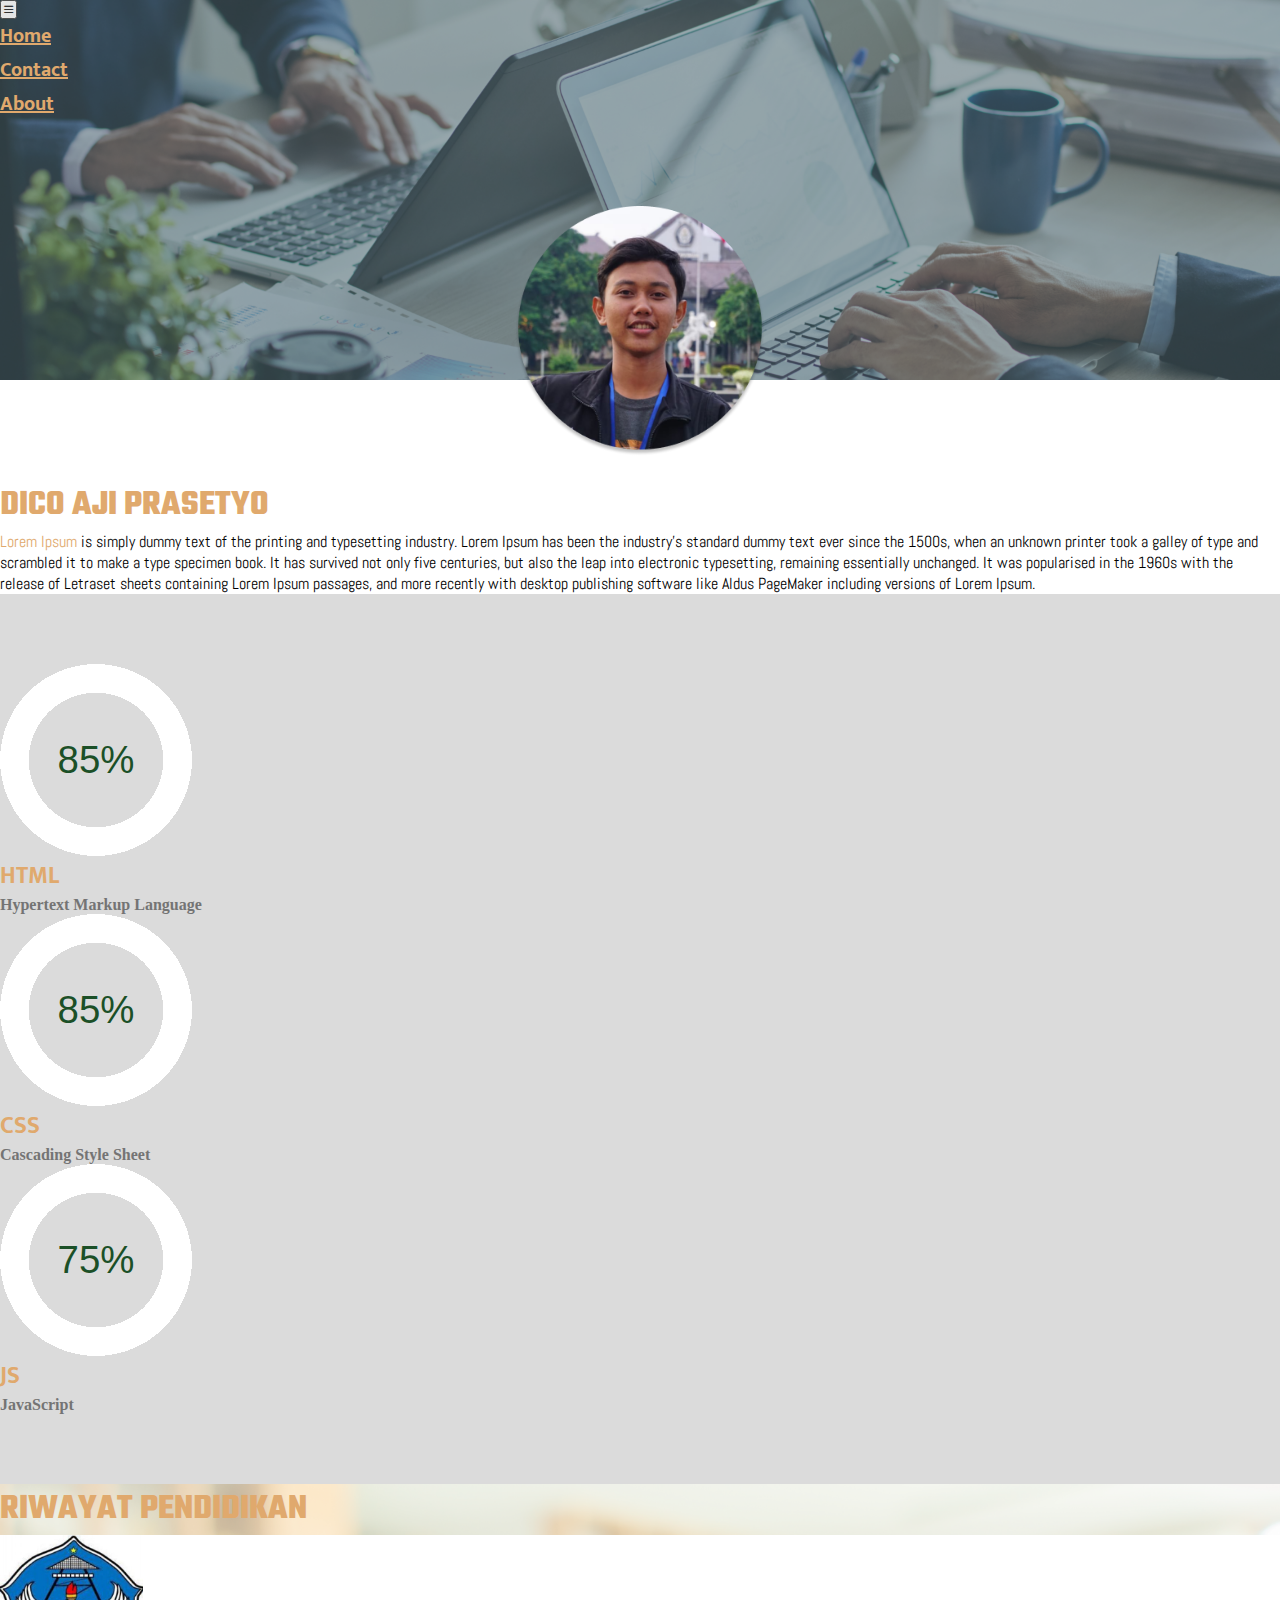
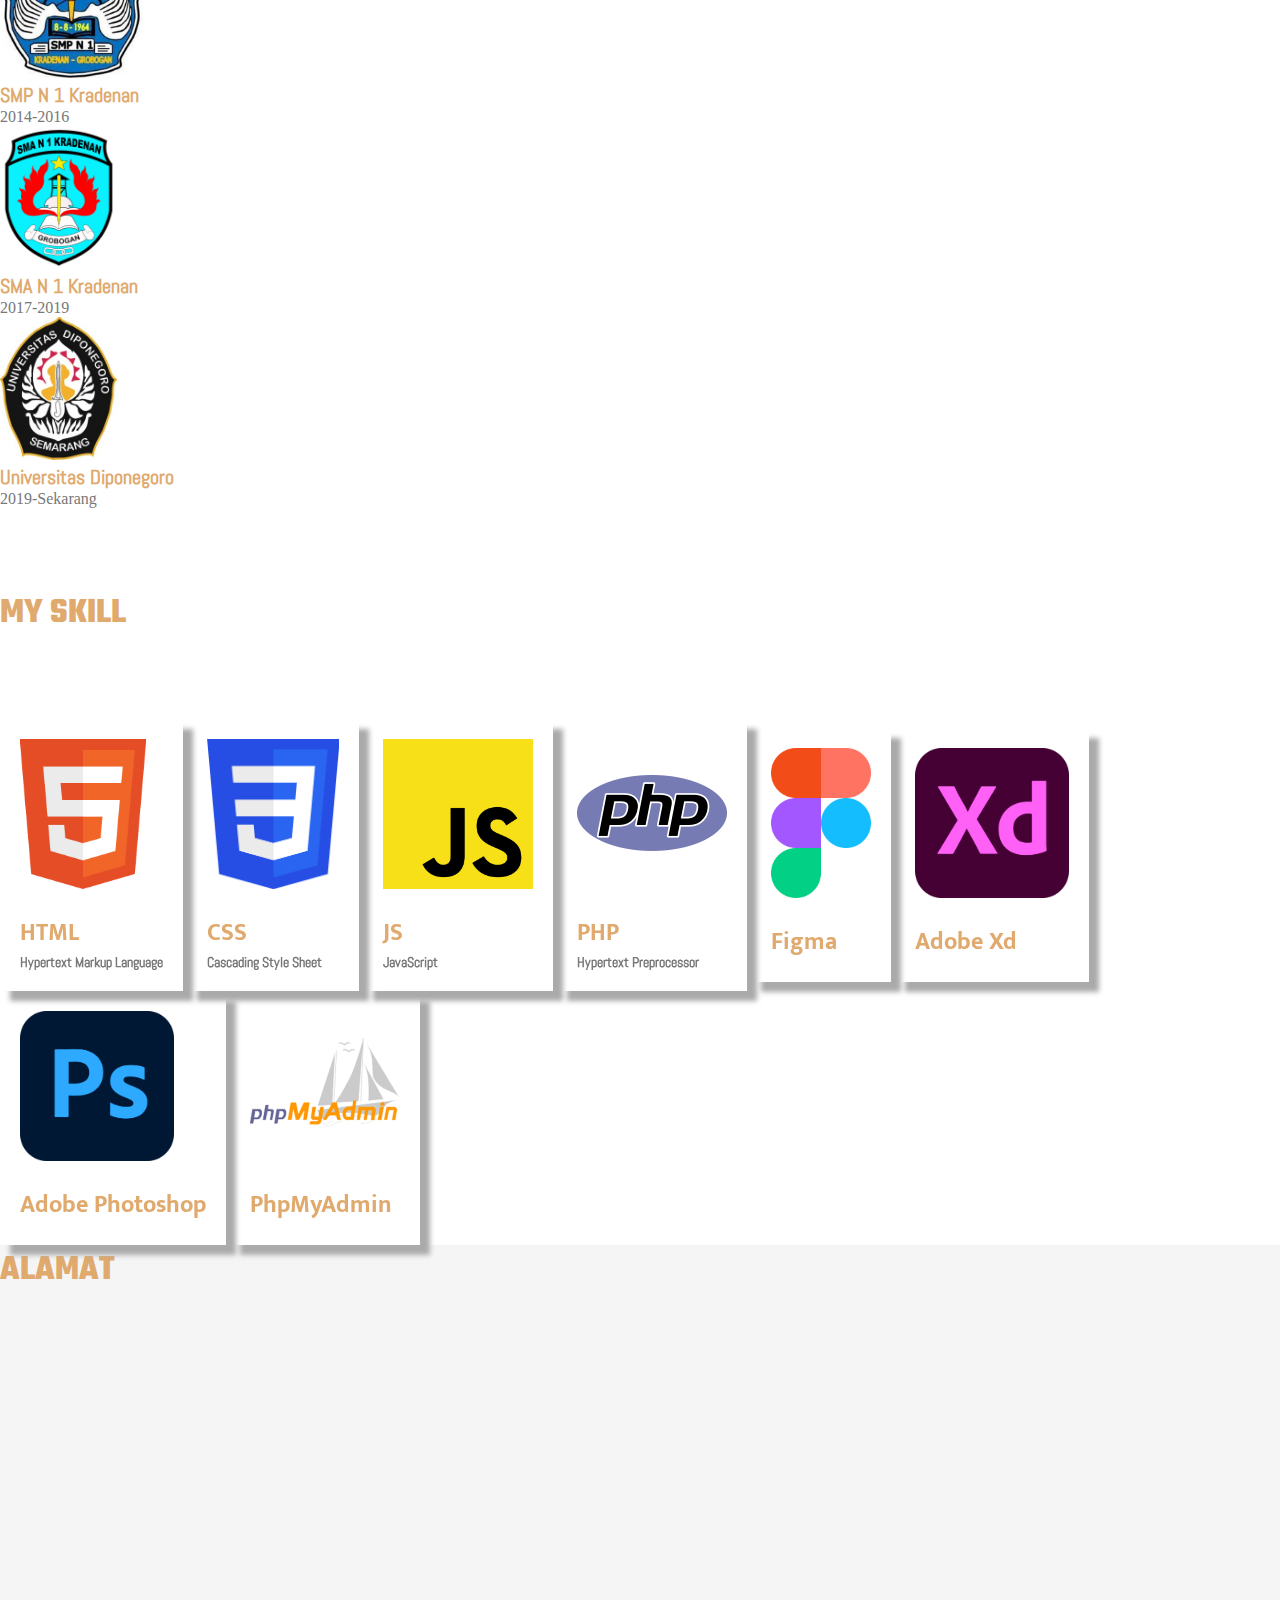
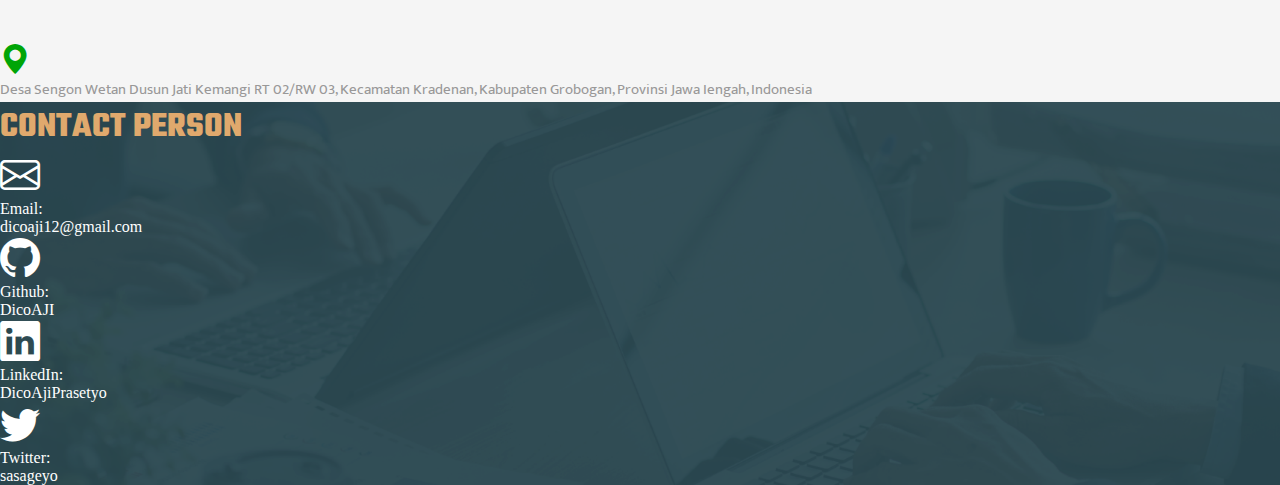
==== index.html @ 67d31e4f "add file" ====
<!DOCTYPE html>
<html lang="en">
  <head>
    <meta charset="UTF-8" />
    <meta http-equiv="X-UA-Compatible" content="IE=edge" />
    <meta name="viewport" content="width=device-width, initial-scale=1.0" />
    <title>PortFolio || Dico Aji Prasetyo</title>
    <link rel="stylesheet" href="style.css" />
    <!-- CSS only -->
    <link
      href="https://cdn.jsdelivr.net/npm/bootstrap@5.1.3/dist/css/bootstrap.min.css"
      rel="stylesheet"
      integrity="sha384-1BmE4kWBq78iYhFldvKuhfTAU6auU8tT94WrHftjDbrCEXSU1oBoqyl2QvZ6jIW3"
      crossorigin="anonymous"
    />
    <link rel="preconnect" href="https://fonts.googleapis.com" />
    <link rel="preconnect" href="https://fonts.gstatic.com" crossorigin />
    <link
      href="https://fonts.googleapis.com/css2?family=Abel&family=Mukta:wght@400;600;700;800&family=Teko:wght@300;400;500;600;700&display=swap"
      rel="stylesheet"
    />
    <link rel="shortcut icon" href="image/gambarprofile.png" type="image/x-icon" />
    <link
      rel="stylesheet"
      href="https://cdn.jsdelivr.net/npm/bootstrap-icons@1.7.2/font/bootstrap-icons.css"
    />
  </head>
  <body>
    

    <header>
      <nav class="navbar  navbar-expand-lg navbar-light">
        <div class="container">
          <a class="navbar-brand" href="#"></a>
          <button
            class="navbar-toggler"
            type="button"
            data-bs-toggle="collapse"
            data-bs-target="#navbarNav"
            aria-controls="navbarNav"
            aria-expanded="true"
            aria-label="Toggle navigation"
          >
            <span class=""><i class="bi bi-list"></i></span>
          </button>
          <div
            class="collapse navbar-collapse justify-content-end"
            id="navbarNav"
          >
            <ul class="navbar-nav">
              <li class="nav-item">
                <a class="nav-link" href="#">Home</a>
              </li>
              <li class="nav-item">
                <a class="nav-link" href="">Contact</a>
              </li>
              <li class="nav-item">
                <a class="nav-link" href="#">About</a>
              </li>
            </ul>
          </div>
        </div>
      </nav>
      <!-- profile -->
      <div class="container foto profile">
        <div class="profile">
          <img class="mx-auto" src="image/gambarprofile.png" alt="" />
        </div>
      </div>
    </header>

    <div class="container nama text-center">
      <h2 class="mt-lg-5 mt-md-4 mt-sm-3">DICO AJI PRASETYO</h2>
      <div class="container mb-lg-5 mb-md-4 mb-sm-3">
        <p>
          <span> Lorem Ipsum </span>is simply dummy text of the printing and
          typesetting industry. Lorem Ipsum has been the industry's standard
          dummy text ever since the 1500s, when an unknown printer took a galley
          of type and scrambled it to make a type specimen book. It has survived
          not only five centuries, but also the leap into electronic
          typesetting, remaining essentially unchanged. It was popularised in
          the 1960s with the release of Letraset sheets containing Lorem Ipsum
          passages, and more recently with desktop publishing software like
          Aldus PageMaker including versions of Lorem Ipsum.
        </p>
      </div>
    </div>

    <!-- persentasi -->
    <div class="persen">
      <div class="container px-4">
        <div class="row">

          <div class="col ">
            <div class="p-3 kotak  d-flex align-items-center" style="flex-direction: column;">
              <div
                class="phtml mb-4"
                role="progressbar"
                aria-valuenow="90"
                aria-valuemin="0"
                aria-valuemax="100"
                style="--value: 85"
              ></div>

              <div class="content text-center">
                <span>HTML</span>
                <p>Hypertext Markup Language</p>
              </div>
            </div>
          </div>
          <div class="col "> 
            <div class="p-3 kotak  d-flex align-items-center" > 
              <div
              class="phtml mb-4"
              role="progressbar"
              aria-valuenow="90"
              aria-valuemin="0"
              aria-valuemax="100"
              style="--value: 85"
            ></div>
            <div class="content text-center">
              <span>CSS</span>
              <p>Cascading Style Sheet</p>
            </div>
            </div>
          </div>
          <div class="col ">
            <div class="p-3 kotak  d-flex align-items-center">
              <div
              class="phtml mb-4"
              role="progressbar"
              aria-valuenow="90"
              aria-valuemin="0"
              aria-valuemax="100"
              style="--value: 75"
            ></div> 
            <div class="content text-center">
              <span>JS</span>
              <p>JavaScript</p>
            </div>
            </div>
          </div>
        </div>
        </div>
      </div>

      <!-- besar persen di --value -->
    </div>

    <!-- riwayat pendidikan -->
    <div class="pendidikan">
      <div class="container text-center">
        <h2 class="pt-5">RIWAYAT PENDIDIKAN</h2>
      </div>
      <div class="container mt-5">
        <div class="container">
          <div class="row g-4 sekolahan">
            <div class="col-lg-4 col-md-6 col-sm-12">
              <a href="">
                <div class="p-5 sekolah border text-center">
                  <img src="image/smp.jpeg" style="height: 143px" alt="" />
                  <br />
                  <span class="d-block mt-4">SMP N 1 Kradenan</span>
                  <p>2014-2016</p>
                </div>
              </a>
            </div>
            <div class="col-lg-4 col-md-6 col-sm-12">
              <a href="https://smansakradenan.sch.id/">
                <div class="p-5 sekolah border text-center">
                  <img src="image/sma.png" style="height: 143px" alt="" />
                  <br />
                  <span class="d-block mt-4">SMA N 1 Kradenan</span>
                  <p>2017-2019</p>
                </div>
              </a>
            </div>
            <div class="col-lg-4 col-md-6 col-sm-12">
              <a href="https://www.undip.ac.id/language/en/home/">
                <div class="p-5 mb-5 sekolah border text-center">
                  <img
                    src="image/Logo_UNDIP.jpg"
                    style="height: 143px"
                    alt=""
                  />
                  <br />
                  <span class="d-block mt-4">Universitas Diponegoro</span>
                  <p>2019-Sekarang</p>
                </div>
              </a>
            </div>
          </div>
        </div>
      </div>
    </div>

    <!-- skill -->

    <div class="skill">
      <div class="header text-center">
        <h2 style="padding-top: 80px; padding-bottom: 80px">MY SKILL</h2>
        <div class="container">
          <div class="row g-3 kolomskills">
            <div
              class="col-lg-3 col-md-6 col-sm-6 wobble-top-on-hover kolomskill"
            >
              <img src="image/html.png" style="height: 150px" alt="" /> <br />
              <span>HTML</span>
              <p>Hypertext Markup Language</p>
            </div>
            <div
              class="col-lg-3 col-md-6 col-sm-6 wobble-top-on-hover kolomskill"
            >
              <img src="image/css.png" style="height: 150px" alt="" /><br />
              <span>CSS</span>
              <p>Cascading Style Sheet</p>
            </div>
            <div
              class="col-lg-3 col-md-6 col-sm-6 wobble-top-on-hover kolomskill"
            >
              <img src="image/js.png" style="height: 150px" alt="" /><br />
              <span>JS</span>
              <p>JavaScript</p>
            </div>
            <div
              class="col-lg-3 col-md-6 col-sm-6 wobble-top-on-hover kolomskill"
            >
              <img src="image/php.png" style="height: 150px" alt="" /><br />
              <span>PHP</span>
              <p>Hypertext Preprocessor</p>
            </div>
            <div
              class="col-lg-3 col-md-6 col-sm-6 wobble-top-on-hover kolomskill"
            >
              <img src="image/figma.png" style="height: 150px" alt="" /><br />
              <span>Figma</span>
              <p></p>
            </div>
            <div
              class="col-lg-3 col-md-6 col-sm-6 wobble-top-on-hover kolomskill"
            >
              <img src="image/xd.png" style="height: 150px" alt="" /><br />
              <span>Adobe Xd</span>
              <p></p>
            </div>
            <div
              class="col-lg-3 col-md-6 col-sm-6 wobble-top-on-hover kolomskill"
            >
              <img src="image/ps.png" style="height: 150px" alt="" /><br />
              <span>Adobe Photoshop</span>
              <p></p>
            </div>
            <div
              class="col-lg-3 col-md-6 col-sm-6 wobble-top-on-hover kolomskill"
            >
              <img src="image/phpmyadmin.png" style="height: 150px" alt="" />
              <br />
              <span>PhpMyAdmin</span>
              <p></p>
            </div>
          </div>
        </div>
      </div>
    </div>

    <!-- alamat -->
    <div class="alamat mt-5 py-5">
      <div class="header-alamat text-center">
        <h2 class="pt-3 mx-auto mb-5">ALAMAT</h2>
      </div>
      <div class="container">
        <div class="row">
          <div class="col-lg-6 col-md-6 col-sm-12 justify-content-end">
            <div class="justify-content-end">
              <div class="mapouter justify-content-end">
                <div class="gmap_canvas">
                  <iframe
                    id="gmap_canvas"
                    src="https://maps.google.com/maps?q=sengon%20wetan,%20kradenan&t=&z=13&ie=UTF8&iwloc=&output=embed"
                    frameborder="0"
                    scrolling="no"
                    marginheight="0"
                    marginwidth="0"
                  ></iframe
                  ><a
                    href="https://www.whatismyip-address.com/divi-discount/"
                  ></a
                  ><br /><style>
                    .mapouter {
                      position: relative;
                      /* text-align: right; */
                      /* height: 343px;
                      width: 526px; */
                    }
                  </style>
                  <style>
                    /* .gmap_canvas {
                      overflow: hidden;
                      background: none !important;
                      height: 343px;
                      width: 526px;
                    } */
                  </style>
                </div>
              </div>
            </div>
          </div>
          <div class="col">
            <div class="">
              <i class="bi bi-geo-alt-fill"></i>
              <p>
                Desa Sengon Wetan Dusun Jati Kemangi RT 02/RW 03, Kecamatan
                Kradenan, Kabupaten Grobogan, Provinsi Jawa Iengah, Indonesia
              </p>
            </div>
          </div>
        </div>
      </div>
    </div>

    <!-- footer -->
    <footer>
      <div class="header text-center pb-5">
        <h2 class="pt-lg-5 pt-md-4 pt-sm-2 contact">CONTACT PERSON</h2>
        <div class="container mt-lg-5 mt-md-4 mt-sm-3">
          <div class="container mb-5">
            <div class="row">
              <div class="col-lg-3 col-sm-6">
                <div class="text-center">
                  <a href="https://mail.google.com/mail/u/0/#inbox"
                    ><i class="bi bi-envelope"></i><br />Email:
                    <br />
                    dicoaji12@gmail.com</a
                  >
                </div>
              </div>
              <div class="col-lg-3 col-sm-6">
                <div class="text-center">
                  <a href="https://github.com/DicoAji"
                    ><i class="bi bi-github"></i><br />
                    Github: <br />
                    DicoAJI
                  </a>
                </div>
              </div>
              <div class="col-lg-3 col-sm-6">
                <div class="text-center">
                  <a
                    href="https://www.linkedin.com/in/dico-aji-prasetyo-154318223/"
                  >
                    <i class="bi bi-linkedin"></i><br />
                    LinkedIn: <br />DicoAjiPrasetyo</a
                  >
                </div>
              </div>
              <div class="col-lg-3 col-sm-6">
                <div class="icon text-center">
                  <a href="https://twitter.com/dicoajip">
                    <i class="bi bi-twitter"></i> <br />
                    Twitter: <br />sasageyo</a
                  >
                </div>
              </div>
            </div>
          </div>
        </div>
      </div>
    </footer>

    <!-- JavaScript Bundle with Popper -->
    <script
      src="https://cdn.jsdelivr.net/npm/bootstrap@5.1.3/dist/js/bootstrap.bundle.min.js"
      integrity="sha384-ka7Sk0Gln4gmtz2MlQnikT1wXgYsOg+OMhuP+IlRH9sENBO0LRn5q+8nbTov4+1p"
      crossorigin="anonymous"
    ></script>
  </body>
</html>
---- style.css ----
* {
  margin: 0;
  padding: 0;
}
a {
  color: black;
}

@import url("https://fonts.googleapis.com/css2?family=Abel&family=Mukta:wght@400;600;700;800&family=Teko:wght@300;400;500;600;700&display=swap");
@media (max-width: 768px) {
  .navbar-nav .nav-link {
    font-size: medium;
  }
  footer .header a {
    font-size: 20px;
  }
  header {
    height: 320px;
  }

  .profile img {
    width: 50%;
    height: 50%;
  }
}
@media (min-width: 1024px) {
  header {
    height: 380px;
  }
  iframe {
    width: 526px;
    height: 343px;
  }
}
@media (max-width: 425px) {
  iframe {
    width: 300px;
    height: 250px;
  }
}

header {
  background-image: url("image/bg.png");
  width: 100%;
  background-position: center;
  background-repeat: no-repeat;
  background-size: cover;
  /* height: 500px; */
  position: relative;
  top: 0;
}

.navbar {
  background: transparent;
}
.navbar ul li a {
  font-family: "Mukta", sans-serif;
  font-weight: 700;
  font-size: 20px;
  position: relative;
}
.nav-item a::before {
  border-radius: 2px;
  content: "";
  position: absolute;
  width: 0;
  height: 4px;
  bottom: 0;
  left: 0;
  background-color: #e0a96d;
  visibility: hidden;
  transition: all 0.5s ease-in-out;
}
.nav-item a:hover::before {
  visibility: visible;
  width: 100%;
}

.container .collapse .nav-item a {
  color: #e0a96d;
}
.container .collapse .nav-item a:hover {
  color: #e0a96d;
}
.navbar-brand {
  display: none;
}
.navbar {
  top: 0;
  z-index: 999;
}

.profile {
  display: flex;
  justify-content: center;
}

/* profile */
.profile img {
  /* border-radius: 500px; */
  width: 250px;
  height: 250px;
  background-repeat: no-repeat;
  z-index: 1;
  position: absolute;
  bottom: -20%;
  /* margin-top: 100px; */
}
.nama {
  padding-top: 100px;
}

h2 {
  font-family: "Teko", sans-serif;
  font-size: 36px;
  /* color: #455e4a; */
  color: #e0a96d;
}
.nama p {
  font-family: "Abel", sans-serif;
}
.nama p span {
  color: #e0a96d;
}

/* persentasi */
.persen {
  padding-top: 70px;
  padding-bottom: 70px;
  /* margin-bottom: 90px;
  margin-top: 90px; */
  background: #dbdbdb;
}
.persen .kotak {
  flex-direction: column;
}
.persen span {
  font-family: "Mukta", sans-serif;
  font-weight: 700;
  font-size: 24px;
  color: #e0a96d;
}
.persen p {
  font-weight: bold;
  color: #747474;
}
@keyframes growProgressBar {
  0%,
  33% {
    --pgPercentage: 0;
  }
  100% {
    --pgPercentage: var(--value);
  }
}

@property --pgPercentage {
  syntax: "<number>";
  inherits: false;
  initial-value: 0;
}

div[role="progressbar"] {
  --size: 12rem;
  --fg: #1b5027;
  --bg: rgb(255, 255, 255);
  /* --pgPercentage: var(--value); */
  animation: growProgressBar 3s 1 forwards;
  width: var(--size);
  height: var(--size);
  border-radius: 20%;
  display: grid;
  place-items: center;
  background: radial-gradient(
      /* atur besar bar */ closest-side,
      #dbdbdb 70%,
      transparent 0 99.9%,
      #dbdbdb 0
    ),
    conic-gradient(var(--fg) calc(var(--pgPercentage) * 1%), var(--bg) 0);
  font-family: Helvetica, Arial, sans-serif;
  font-size: calc(var(--size) / 5);
  color: var(--fg);
}

div[role="progressbar"]::before {
  counter-reset: percentage var(--value);
  content: counter(percentage) "%";
}

/* riwayat pendidikan */
.pendidikan {
  background-image: url("image/kelas.png");
  width: 100%;
  background-position: center;
  background-repeat: no-repeat;
  background-size: cover;
}
.pendidikan p {
  color: #787878;
}
.pendidikan h2 {
  font-family: "Teko", sans-serif;
  font-size: 36px;
}

.pendidikan .sekolah {
  background-color: white;
  cursor: pointer;
}

.pendidikan span {
  color: #e0a96d;
  font-family: "Abel", sans-serif;
  font-weight: 600;
  font-size: 20px;
}

.sekolahan a {
  text-decoration: none;
  color: #1d3c45;
}

.sekolah:hover {
  transform: translateY(-20px);
  transition: transform 250ms;
  color: #1d3c45;
}

/* skill */
/* .skill {
  background: #eaeaea;
} */
.skill .kolomskill span {
  color: #e0a96d;
  font-family: "Mukta", sans-serif;
  font-weight: 700;
  font-size: 24px;
}
/* .skill .kolomskill {
  background: white;
} */
.skill .kolomskill p {
  font-family: "Abel", sans-serif;
  font-size: 14px;
  font-weight: 600;
  color: #787878;
}
.skill h2 {
  font-family: "Teko", sans-serif;
  font-size: 36px;
}

.skill .kolomskill {
  box-shadow: 10px 10px 5px #aaaaaa;
  padding: 20px;
  /* tambah */
}

@-webkit-keyframes wobble-top-on-hover {
  16.65% {
    -webkit-transform: skew(-12deg);
    transform: skew(-12deg);
  }
  33.3% {
    -webkit-transform: skew(10deg);
    transform: skew(10deg);
  }
  49.95% {
    -webkit-transform: skew(-6deg);
    transform: skew(-6deg);
  }
  66.6% {
    -webkit-transform: skew(4deg);
    transform: skew(4deg);
  }
  83.25% {
    -webkit-transform: skew(-2deg);
    transform: skew(-2deg);
  }
  100% {
    -webkit-transform: skew(0);
    transform: skew(0);
  }
}
@keyframes wobble-top-on-hover {
  16.65% {
    -webkit-transform: skew(-12deg);
    transform: skew(-12deg);
  }
  33.3% {
    -webkit-transform: skew(10deg);
    transform: skew(10deg);
  }
  49.95% {
    -webkit-transform: skew(-6deg);
    transform: skew(-6deg);
  }
  66.6% {
    -webkit-transform: skew(4deg);
    transform: skew(4deg);
  }
  83.25% {
    -webkit-transform: skew(-2deg);
    transform: skew(-2deg);
  }
  100% {
    -webkit-transform: skew(0);
    transform: skew(0);
  }
}
.wobble-top-on-hover {
  display: inline-block;
  vertical-align: middle;
  -webkit-transform: perspective(1px) translateZ(0);
  transform: perspective(1px) translateZ(0);
  box-shadow: 0 0 1px rgba(0, 0, 0, 0);
  -webkit-transform-origin: 0 100%;
  transform-origin: 0 100%;
}
.wobble-top-on-hover:hover,
.wobble-top-on-hover:focus,
.wobble-top-on-hover:active {
  -webkit-animation-name: wobble-top-on-hover;
  animation-name: wobble-top-on-hover;
  -webkit-animation-duration: 1s;
  animation-duration: 1s;
  -webkit-animation-timing-function: ease-in-out;
  animation-timing-function: ease-in-out;
  -webkit-animation-iteration-count: 1;
  animation-iteration-count: 1;
}

/* .skill .kolomskills :hover {
  transform: translateY(20px);
  transition: transform 250ms;
} */
.skill .kolomskill img {
  margin-bottom: 20px;
}

/* alamat */
.alamat {
  background: whitesmoke;
}
.alamat i {
  color: #00a507;
  font-size: 30px;
}
.alamat p {
  font-family: "Mukta", sans-serif;
  font-size: 15px;
  color: #999898;
}

.mapouter:hover {
  width: 10%;
}
/* footer */

footer {
  background-image: url("image/footer.png");
  background-position: center;
  background-repeat: no-repeat;
  background-size: cover;
  width: 100%;
}
footer .header h2 {
  color: #e0a96d;
  font-family: "Teko", sans-serif;
  font-size: 36px;
}
footer .header i {
  font-size: 40px;
  color: white;
}
footer .header a {
  color: white;
  text-decoration: none;
}
footer .header i:hover {
  color: #e0a96d;
  text-decoration: none;
}
footer .header a:hover {
  color: #e0a96d;
  text-decoration: none;
}
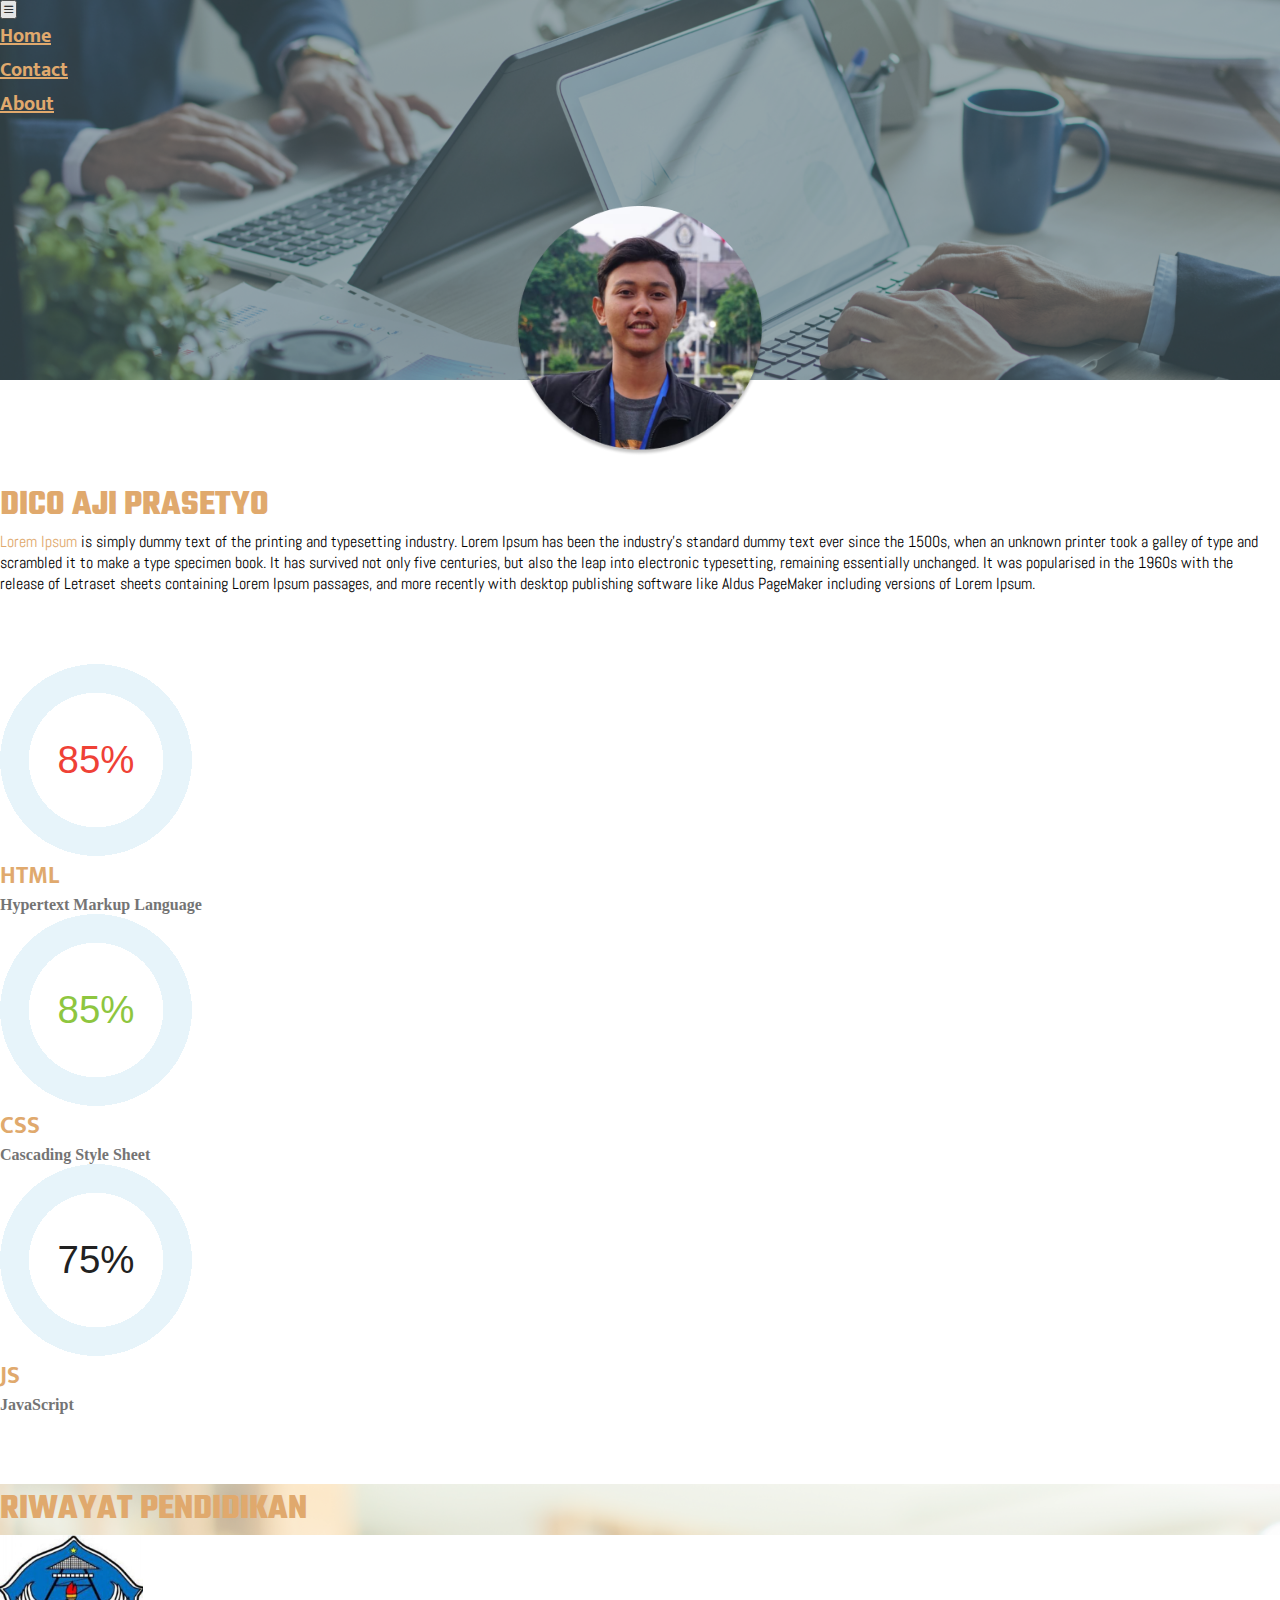
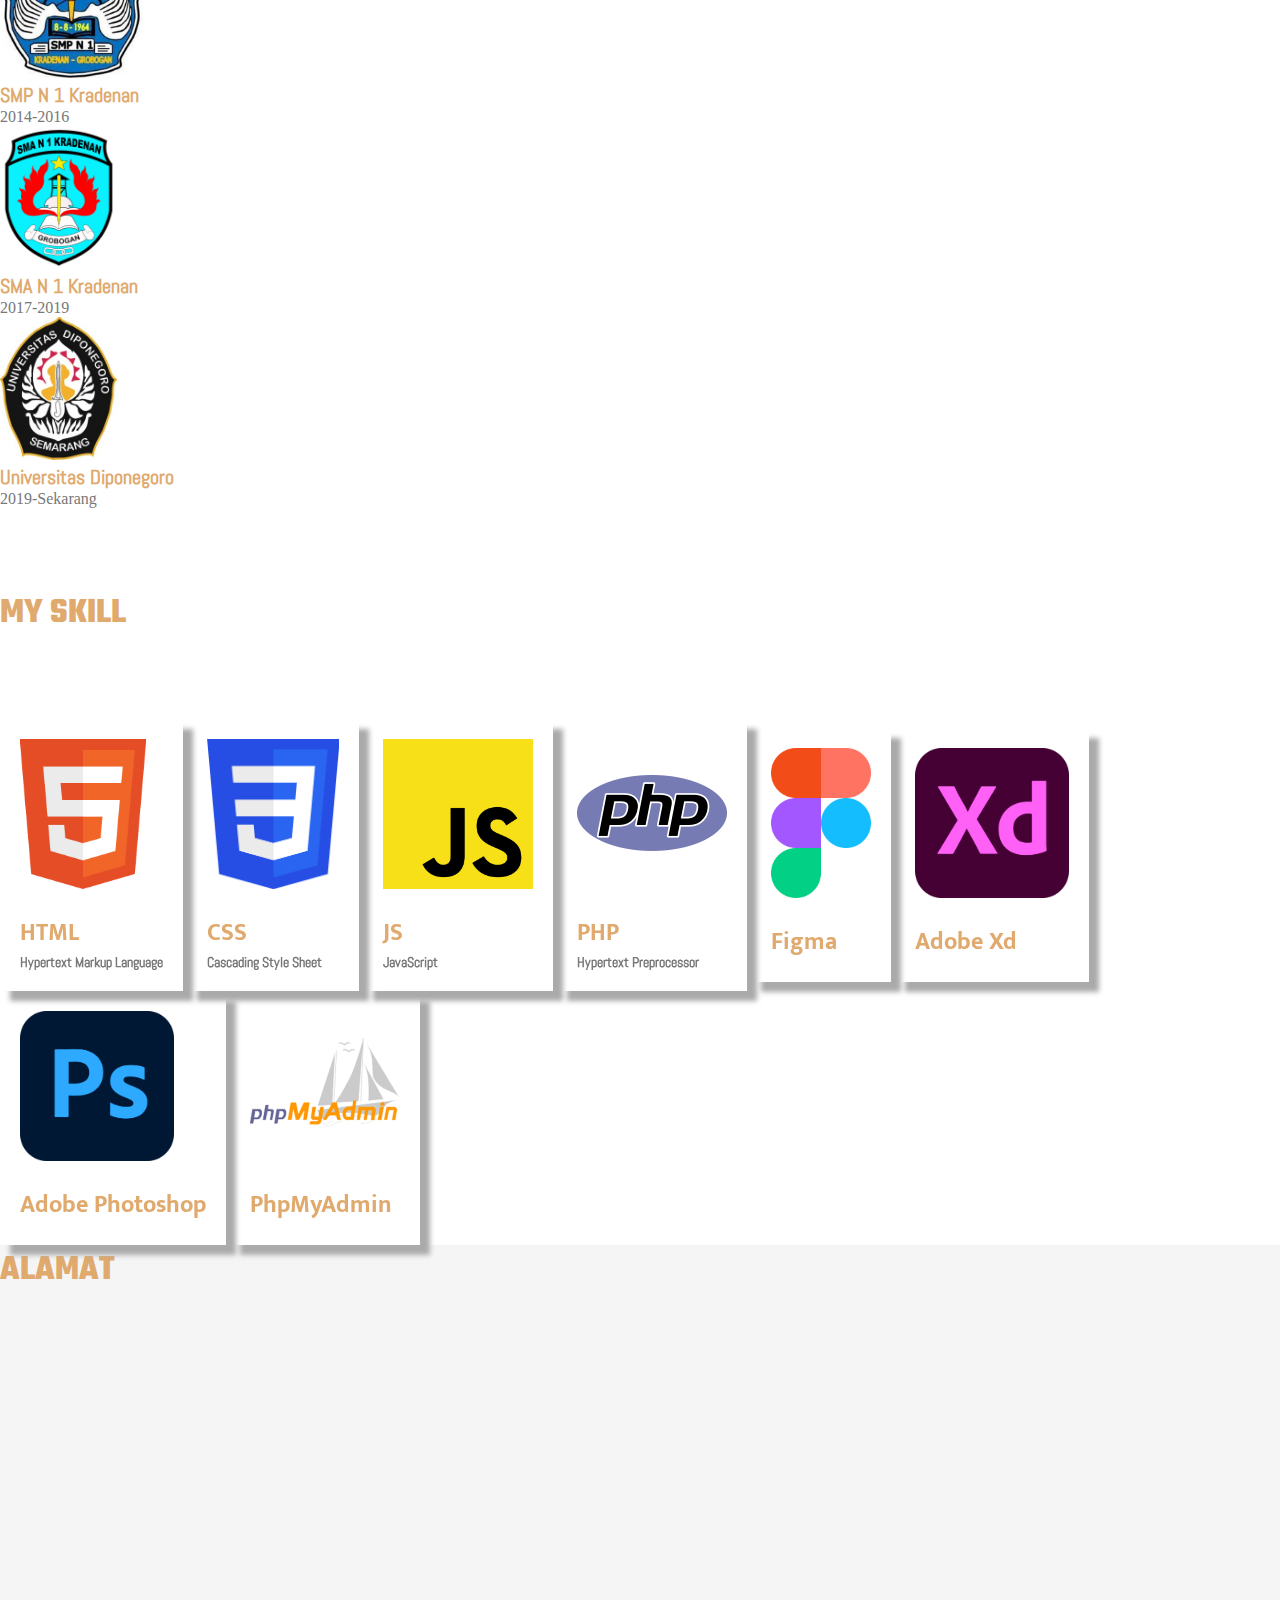
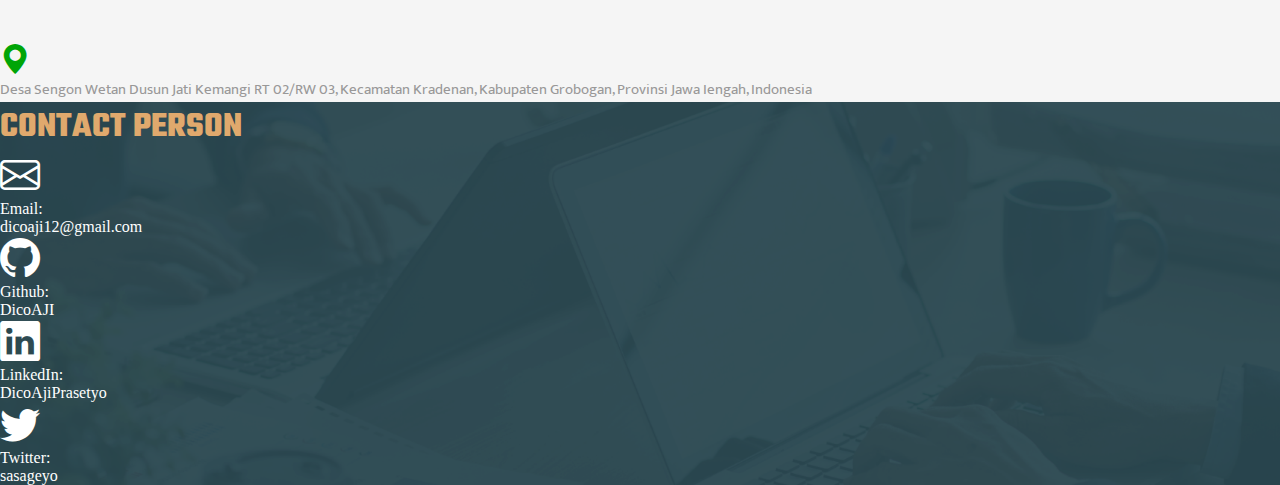
==== commit eb8093ea: "ubah presentasi" ====
--- a/index.html
+++ b/index.html
@@ -108,11 +108,13 @@
               </div>
             </div>
           </div>
+
+
           <div class="col "> 
             <div class="p-3 kotak  d-flex align-items-center" > 
               <div
               class="phtml mb-4"
-              role="progressbar"
+              role="progressbar2"
               aria-valuenow="90"
               aria-valuemin="0"
               aria-valuemax="100"
@@ -128,7 +130,7 @@
             <div class="p-3 kotak  d-flex align-items-center">
               <div
               class="phtml mb-4"
-              role="progressbar"
+              role="progressbar3"
               aria-valuenow="90"
               aria-valuemin="0"
               aria-valuemax="100"
--- a/style.css
+++ b/style.css
@@ -129,7 +129,7 @@
   padding-bottom: 70px;
   /* margin-bottom: 90px;
   margin-top: 90px; */
-  background: #dbdbdb;
+  /* background: #dbdbdb; */
 }
 .persen .kotak {
   flex-direction: column;
@@ -162,8 +162,8 @@
 
 div[role="progressbar"] {
   --size: 12rem;
-  --fg: #1b5027;
-  --bg: rgb(255, 255, 255);
+  --fg: #ef4136;
+  --bg: rgb(231, 244, 250);
   /* --pgPercentage: var(--value); */
   animation: growProgressBar 3s 1 forwards;
   width: var(--size);
@@ -173,9 +173,9 @@
   place-items: center;
   background: radial-gradient(
       /* atur besar bar */ closest-side,
-      #dbdbdb 70%,
+      #ffffff 70%,
       transparent 0 99.9%,
-      #dbdbdb 0
+      #ffffff 0
     ),
     conic-gradient(var(--fg) calc(var(--pgPercentage) * 1%), var(--bg) 0);
   font-family: Helvetica, Arial, sans-serif;
@@ -184,6 +184,61 @@
 }
 
 div[role="progressbar"]::before {
+  counter-reset: percentage var(--value);
+  content: counter(percentage) "%";
+}
+div[role="progressbar2"] {
+  --size: 12rem;
+  --fg: #8ec63f;
+  --bg: rgb(231, 244, 250);
+  /* --pgPercentage: var(--value); */
+  animation: growProgressBar 3s 1 forwards;
+  width: var(--size);
+  height: var(--size);
+  border-radius: 20%;
+  display: grid;
+  place-items: center;
+  background: radial-gradient(
+      /* atur besar bar */ closest-side,
+      #ffffff 70%,
+      transparent 0 99.9%,
+      #ffffff 0
+    ),
+    conic-gradient(var(--fg) calc(var(--pgPercentage) * 1%), var(--bg) 0);
+  font-family: Helvetica, Arial, sans-serif;
+  font-size: calc(var(--size) / 5);
+  color: var(--fg);
+}
+
+div[role="progressbar2"]::before {
+  counter-reset: percentage var(--value);
+  content: counter(percentage) "%";
+}
+
+div[role="progressbar3"] {
+  --size: 12rem;
+  --fg: #212121;
+  --bg: rgb(231, 244, 250);
+  /* --pgPercentage: var(--value); */
+  animation: growProgressBar 3s 1 forwards;
+  width: var(--size);
+  height: var(--size);
+  border-radius: 20%;
+  display: grid;
+  place-items: center;
+  background: radial-gradient(
+      /* atur besar bar */ closest-side,
+      #ffffff 70%,
+      transparent 0 99.9%,
+      #ffffff 0
+    ),
+    conic-gradient(var(--fg) calc(var(--pgPercentage) * 1%), var(--bg) 0);
+  font-family: Helvetica, Arial, sans-serif;
+  font-size: calc(var(--size) / 5);
+  color: var(--fg);
+}
+
+div[role="progressbar3"]::before {
   counter-reset: percentage var(--value);
   content: counter(percentage) "%";
 }
